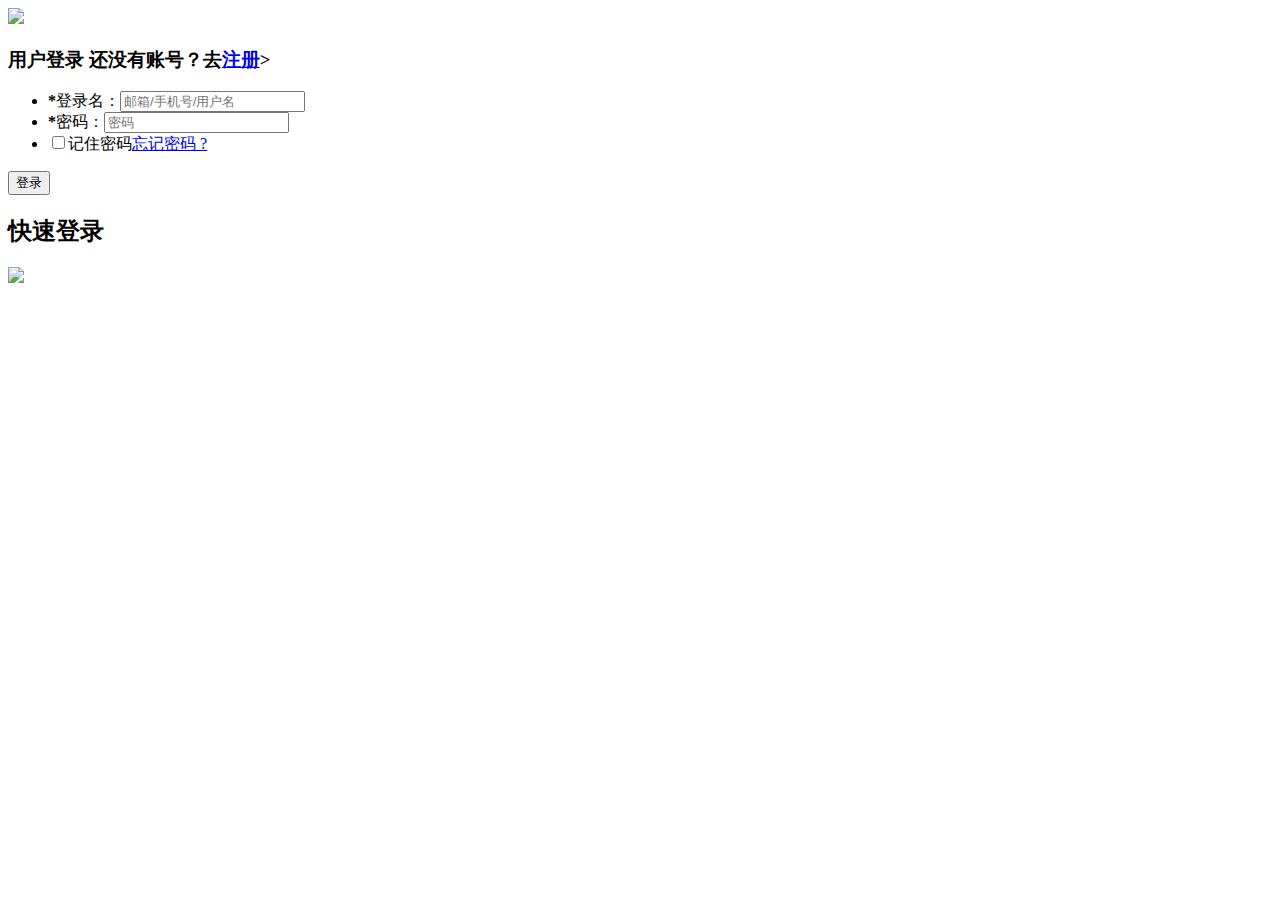
==== server/project/login.html @ edafd592 "server" ====
<!DOCTYPE html>
<html>
	<head>
		<meta charset="UTF-8">
		<meta name="viewport" content="width=device-width, initial-scale=1, shrink-to-fit=no">
		<title>登录</title>
		
		<link rel="stylesheet" type="text/css" href="../libs/bootstrap.css" />
		<link rel="stylesheet" type="text/css" href="../css/loginStyle.css"/>
	</head>
	<body>
		<header class="wrapper mt10 clearfix">
			<a href="#" class="logo"><img src="../img/logo.png"/></a>
		</header>
		<section class="wrapper mt30 clearfix">
			<div class="landbox">
				<h3>
					<span>用户登录</span>
					<strong>还没有账号？去<a href="register.html">注册</a>></strong>
				</h3>
				<form id="login" method="post" name="login">
					<ul>
						<li><label class="origin"><b>*</b>登录名：</label><i class="geren"></i><input id="user" type="text" placeholder="邮箱/手机号/用户名" class="landboxinput required"/></li>
						<li><label class="origin"><b>*</b>密码：</label><i class="mima"></i><input id="pass" type="password" placeholder="密码" class="landboxinput"/</li>
						<li><input type="checkbox" name="remember" id="remember"/><span>记住密码</span><a href="#" class="forget-password">忘记密码 ? </a></li>
					</ul>
					<input type="button" name="sigin-in-button" id="btn" value="登录" /><span id="result"></span>
				</form>
				<h2><span>快速登录</span></h2>
				<div class="quicklanding clearfix">
					<a href="#" class="qq"></a>
					<a href="#" class="weibo"></a>
					<a href="#" class="wechart"></a>
				</div>
			</div>
			<div class="right-espot">
				<a href="#"><img src="../img/aSD1.jpg"/></a>
			</div>
		</section>
	</body>
	<script src="../libs/jquery.2.2.4.js" type="text/javascript" charset="utf-8"></script>
	<!--<script src="libs/require.js" data-main="js/main"></script>-->
	<script src="../js/login-judge.js" type="text/javascript" charset="utf-8"></script>
	<script src="../libs/jquery.validate.js" type="text/javascript" charset="utf-8"></script>
	<script src="../libs/jquery.validate.messages_zh.js" type="text/javascript" charset="utf-8"></script>
</html>
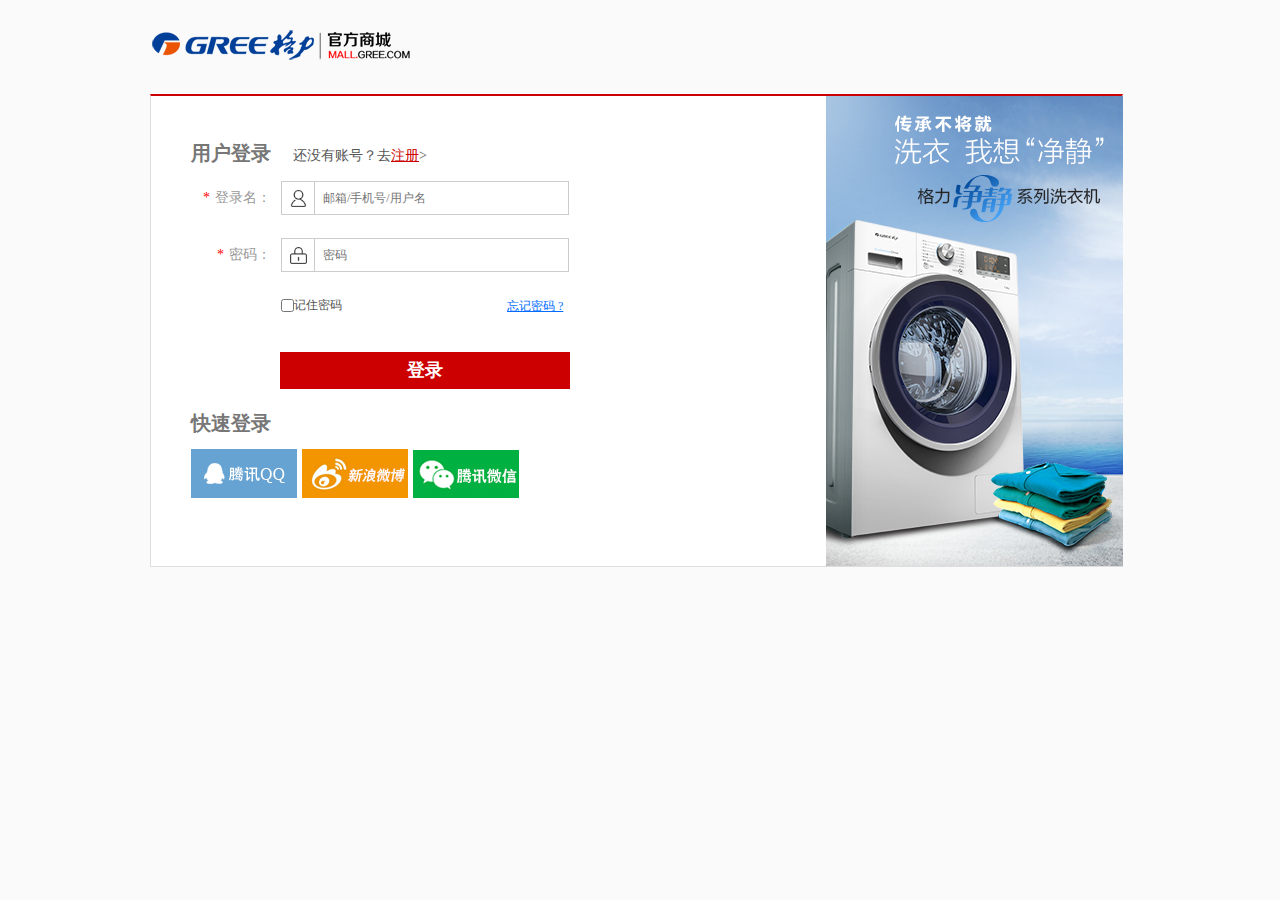
==== commit 1025e4e7: "这是第三次上传" ====
--- a/server/project/login.html
+++ b/server/project/login.html
@@ -5,12 +5,12 @@
 		<meta name="viewport" content="width=device-width, initial-scale=1, shrink-to-fit=no">
 		<title>登录</title>
 		
-		<link rel="stylesheet" type="text/css" href="../libs/bootstrap.css" />
-		<link rel="stylesheet" type="text/css" href="../css/loginStyle.css"/>
+		<link rel="stylesheet" type="text/css" href="libs/bootstrap.css" />
+		<link rel="stylesheet" type="text/css" href="css/loginStyle.css"/>
 	</head>
 	<body>
 		<header class="wrapper mt10 clearfix">
-			<a href="#" class="logo"><img src="../img/logo.png"/></a>
+			<a href="#" class="logo"><img src="img/logo.png"/></a>
 		</header>
 		<section class="wrapper mt30 clearfix">
 			<div class="landbox">
@@ -20,8 +20,8 @@
 				</h3>
 				<form id="login" method="post" name="login">
 					<ul>
-						<li><label class="origin"><b>*</b>登录名：</label><i class="geren"></i><input id="user" type="text" placeholder="邮箱/手机号/用户名" class="landboxinput required"/></li>
-						<li><label class="origin"><b>*</b>密码：</label><i class="mima"></i><input id="pass" type="password" placeholder="密码" class="landboxinput"/</li>
+						<li><label class="origin"><b>*</b>登录名：</label><i class="geren"></i><input id="user" type="text" placeholder="邮箱/手机号/用户名" class="landboxinput required"/><span class="loginJudge"></span></li>
+						<li><label class="origin"><b>*</b>密码：</label><i class="mima"></i><input id="pass" type="password" placeholder="密码" class="landboxinput"/><span></span></li>
 						<li><input type="checkbox" name="remember" id="remember"/><span>记住密码</span><a href="#" class="forget-password">忘记密码 ? </a></li>
 					</ul>
 					<input type="button" name="sigin-in-button" id="btn" value="登录" /><span id="result"></span>
@@ -34,13 +34,13 @@
 				</div>
 			</div>
 			<div class="right-espot">
-				<a href="#"><img src="../img/aSD1.jpg"/></a>
+				<a href="#"><img src="img/aSD1.jpg"/></a>
 			</div>
 		</section>
 	</body>
-	<script src="../libs/jquery.2.2.4.js" type="text/javascript" charset="utf-8"></script>
+	<script src="libs/jquery.2.2.4.js" type="text/javascript" charset="utf-8"></script>
 	<!--<script src="libs/require.js" data-main="js/main"></script>-->
-	<script src="../js/login-judge.js" type="text/javascript" charset="utf-8"></script>
-	<script src="../libs/jquery.validate.js" type="text/javascript" charset="utf-8"></script>
-	<script src="../libs/jquery.validate.messages_zh.js" type="text/javascript" charset="utf-8"></script>
+	<script src="js/login-judge.js" type="text/javascript" charset="utf-8"></script>
+	<script src="libs/jquery.validate.js" type="text/javascript" charset="utf-8"></script>
+	<script src="libs/jquery.validate.messages_zh.js" type="text/javascript" charset="utf-8"></script>
 </html>
--- a/server/project/css/loginStyle.css
+++ b/server/project/css/loginStyle.css
@@ -0,0 +1,293 @@
+@charset "UTF-8";
+html, body {
+  width: 100%;
+  background: #FAFAFA; }
+
+body, ol, ul, h1, h2, h3, h4, h5, h6, p, th, td, dl, dd, form, fieldset, legend, input, textarea, select, td, figure {
+  margin: 0;
+  padding: 0; }
+
+/*去除默认空隙*/
+body {
+  font: 12px "微软雅黑";
+  word-wrap: break-word;
+  /*数字字母自动换行*/ }
+
+a, u, s, del {
+  color: #666;
+  text-decoration: none; }
+
+fieldset, a img, .bor0 {
+  border: 0; }
+
+i, em, b {
+  font-style: normal;
+  font-weight: 100; }
+
+li {
+  list-style: none; }
+
+img {
+  vertical-align: middle; }
+
+/*或者display:block;*/
+a {
+  text-decoration: none; }
+
+/*去除下划线*/
+table {
+  border-collapse: collapse; }
+
+/*细线边框*/
+.ind2 {
+  text-indent: 2em; }
+
+textarea {
+  resize: none; }
+
+/*禁止拖动*/
+mark {
+  background: none; }
+
+.wrapper {
+  width: 980px;
+  margin: 0 auto; }
+
+.mt10 {
+  margin-top: 10px; }
+
+.mt30 {
+  margin-top: 30px; }
+
+.fl {
+  float: left; }
+
+header .logo {
+  display: block;
+  float: left;
+  width: 300px;
+  margin-top: 16px; }
+
+section .landbox {
+  padding: 25px 0 25px 25px;
+  float: left;
+  background: #fff;
+  border-width: 2px 0 1px 1px;
+  border-style: solid;
+  border-color: #c00 #ddd #ddd #ddd;
+  width: 650px;
+  height: 420px;
+  box-sizing: content-box; }
+
+section .landbox h3 {
+  height: 60px;
+  line-height: 60px;
+  padding: 0 60px 0 15px; }
+
+section .landbox h3 span {
+  font-size: 20px;
+  font-weight: 600;
+  color: #777;
+  margin-right: 15px; }
+
+section .landbox h3 strong {
+  font-size: 14px;
+  font-weight: 100;
+  color: #555; }
+
+section .landbox h3 strong a {
+  color: #c00;
+  text-decoration: underline; }
+
+section .landbox #login ul li {
+  height: 29px;
+  margin-bottom: 28px; }
+
+section .landbox #login ul li .origin {
+  display: block;
+  float: left;
+  text-align: right;
+  width: 95px;
+  margin-right: 10px;
+  font: 14px/34px "";
+  color: #999; }
+
+section .landbox #login ul li .origin b {
+  color: #f00;
+  font-weight: 100;
+  margin: 0 5px; }
+
+section .landbox #login ul li i {
+  display: block;
+  width: 32px;
+  height: 32px;
+  border: 1px solid #ccc;
+  float: left; }
+
+section .landbox #login ul li i.geren {
+  background: url(../img/geren.png) no-repeat;
+  background-size: 17px 17px;
+  background-position: 8px 8px; }
+
+section .landbox #login ul li i.mima {
+  background: url(../img/denglumima.png) no-repeat;
+  background-size: 17px 17px;
+  background-position: 8px 8px; }
+
+section .landbox #login ul li .landboxinput {
+  border: 1px solid #ccc;
+  border-left: none;
+  padding: 4px 20px 4px 3px;
+  line-height: 24px;
+  height: 24px;
+  text-indent: 5px;
+  width: 230px;
+  float: left; }
+
+section .landbox #login #checkNumber {
+  border: 1px solid #ccc;
+  padding: 4px 20px 4px 3px;
+  line-height: 24px;
+  height: 24px;
+  text-indent: 5px;
+  width: 120px;
+  float: left; }
+
+section .landbox #login #checkNumber img {
+  vertical-align: middle; }
+
+section .landbox #login ul li label.error {
+  line-height: 34px;
+  color: #c00;
+  margin-left: 3px; }
+
+section .landbox #login ul li #remember {
+  float: left;
+  margin-left: 105px;
+  margin-top: 4px; }
+
+section .landbox #login ul li #remember + span {
+  color: #555;
+  display: block;
+  float: left;
+  line-height: 20px; }
+
+section .landbox #login ul li .forget-password {
+  display: block;
+  float: left;
+  color: #006cff;
+  text-decoration: underline;
+  margin-left: 165px;
+  line-height: 22px; }
+
+.loginJudge {
+  display: block;
+  width: 100px;
+  color: #f00;
+  float: left;
+  height: 34px; }
+
+section .landbox #register-agree {
+  margin-left: 104px;
+  height: 40px; }
+
+section .landbox #register-agree input {
+  float: left; }
+
+section .landbox #register-agree span {
+  float: left;
+  display: block;
+  margin-left: 5px;
+  margin-top: 1px; }
+
+section .landbox #register-agree a {
+  color: #c00; }
+
+section .landbox #login #btn {
+  background: #c00;
+  color: #fff;
+  font: 700 18px/37px "";
+  margin-left: 104px;
+  text-align: center;
+  width: 290px;
+  border: 0; }
+
+section .landbox #login #btn:hover {
+  opacity: .8; }
+
+section #result {
+  color: #c00;
+  margin-left: 4px; }
+
+.landbox h2 {
+  height: 60px;
+  line-height: 60px;
+  padding: 0 60px 0 15px; }
+
+.landbox h2 span {
+  color: #777;
+  font-size: 20px;
+  margin-right: 15px;
+  font-weight: 600; }
+
+.landbox .quicklanding {
+  padding-left: 15px; }
+
+.landbox .quicklanding a {
+  width: 106px;
+  height: 49px;
+  display: block;
+  float: left;
+  margin-right: 5px; }
+
+.landbox .quicklanding a.qq {
+  background-image: url(../img/qq.png); }
+
+.landbox .quicklanding a.weibo {
+  background-image: url(../img/weibo.png); }
+
+.landbox .quicklanding a.wechart {
+  background-image: url(../img/wechart.png); }
+
+section .right-espot {
+  float: left;
+  width: 297px;
+  height: 473px;
+  border-top: 2px solid #c00;
+  border-right: 1px solid #ddd;
+  border-bottom: 1px solid #ddd; }
+
+section .right-espot a img {
+  display: block;
+  height: 470px; }
+
+.alertBox {
+  position: absolute;
+  left: 0;
+  right: 0;
+  top: 0;
+  bottom: 0;
+  margin: auto;
+  width: 400px;
+  height: 280px;
+  background: #ddd;
+  color: #999;
+  text-align: center;
+  display: none; }
+
+.alertBox span {
+  font: 20px/10 "";
+  display: block; }
+
+.alertBox input {
+  position: absolute;
+  left: 0;
+  width: 100px;
+  height: 30px;
+  font-size: 16px;
+  color: #fff;
+  background: #99f;
+  right: 0;
+  margin: 0 auto;
+  bottom: 0;
+  border: 0; }
